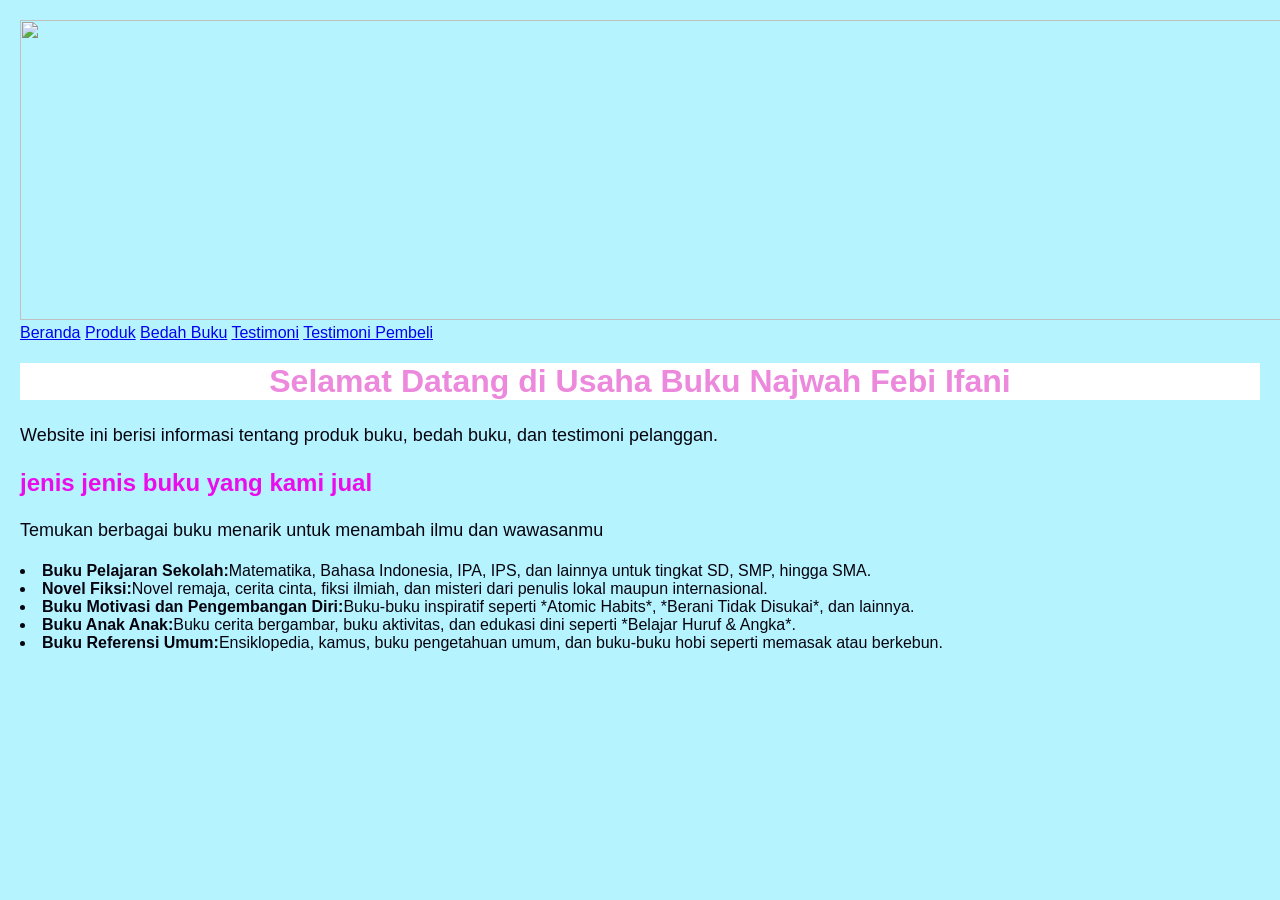
==== index.html @ 396cb2f4 "Add files via upload" ====
<!DOCTYPE html>
<html lang="id">
<head>
<meta charset="UTF-8">
<meta name="viewport" content="width=device-width, initial-
scale=1.0">
<title>Profil Usaha Buku Najwah Febi </title>
<link rel="stylesheet" href="style.css" />
</head>
<body>
    <header><img src="image/header 3.jpg" width="1312" height="300"></header>
<nav> <a href="index.html">Beranda</a>
    <a href="produk.html">Produk</a>
    <a href="bedah-buku.html">Bedah Buku</a>
    <a href="testimoni.html">Testimoni</a>
    <a href="tampil-testimoni.html">Testimoni Pembeli</a>
</nav>
<h1>Selamat Datang di Usaha Buku Najwah Febi Ifani</h1>
<p>Website ini berisi informasi tentang produk buku, bedah
buku, dan testimoni pelanggan.</p>
<h2>jenis jenis buku yang kami jual</h2>
<p>Temukan berbagai buku menarik untuk menambah ilmu dan wawasanmu </p>
<ul></ul> 
<li><strong>Buku Pelajaran Sekolah:</strong>Matematika, Bahasa Indonesia, IPA, IPS, dan lainnya untuk tingkat SD, SMP, hingga SMA.</li>
<li><strong>Novel Fiksi:</strong>Novel remaja, cerita cinta, fiksi ilmiah, dan misteri dari penulis lokal maupun internasional.</li>
<li><strong>Buku Motivasi dan Pengembangan Diri:</strong>Buku-buku inspiratif seperti *Atomic Habits*, *Berani Tidak Disukai*, dan lainnya.</li>
<li><strong>Buku Anak Anak:</strong>Buku cerita bergambar, buku aktivitas, dan edukasi dini seperti *Belajar Huruf & Angka*.</li>
<li><strong>Buku Referensi Umum:</strong>Ensiklopedia, kamus, buku pengetahuan umum, dan buku-buku hobi seperti memasak atau berkebun.</li>
</body>
</html>
---- style.css ----
body {
background-color: #b5f4ff;
font-family: Arial, sans-serif;
color: #07040f;
margin: 20px;
}
h1 {
color: #ec89dc;
text-align: center;
background-color: #ffffff;
}
h2 {
color: #eb0ceb;
text-align: left;
}
p {
font-size: 18px;
text-align: left;
line-height: 1.5;
}

.daftar-produk {
    display: grid;
    grid-template-columns: repeat(auto-fit,minmax(250px, 1fr));
    gap: 20px;
    padding: 20px;
    } 

.produk {
    background-color: #ffd3ff;
    border: 1px solid #ffffff;
    padding: 15px;
    border-radius: 10px;
    text-align: center;
    box-shadow: 0 2px 6px rgba(0 ,0, 0, 0.1);
    }

.produk img {
    width: 150px;
    height: auto;
    border-radius: 5px;
    margin-bottom: 10px;
    }

.produk h2 {
    font-size: 20px;
    color: #2c3e50;
    }

.produk h3 {
    font-size: 16px;
    color: #2c3e50;
    }

.harga {
    font-weight: bold;
    color: #27ae60;
    }

.deskripsi {
    font-size: 14px;
    color: #555;
    }
.artikel { 
   max-width: 700px;
   margin: auto;
   padding: 20px;
   background-color: #fdfdfd;
   font-family: 'Georgia', serif;
   line-height: 1.8;
 }
.artikel .penulis {
    font-style: italic;
    color: #666;
    margin-bottom: 20px;
    }
.artikel .sampul {
     width: 180px;
    float: right;
    margin: 0 0 20px 20px;
    border: 1px solid #ccc;
    box-shadow: 2px 2px 6px rgba(0,0,0,0.1);
    }
.artikel blockquote {
    font-style: italic; 
    padding-left: 20px;
    margin: 20px 0;
    border-left: 4px solid #999;
    color: #444;
    background-color: #f9f9f9; 
 }
.btn-kembali {
    display: inline-block;
    margin-top: 30px;
    padding: 10px 16px;
    background-color: #0066cc;
    color: white; 
    text-decoration: none;
    border-radius: 4px;
 }
.btn-kembali:hover {
    background-color: #004d99;
 }
 .formulir {
    max-width: 600px;
    margin: auto;
    padding: 20px;
    background-color: #fafafa;
    border-radius: 10px;
    box-shadow: 0 0 10px rgba(red, green, blue, alpha);
 }
 form label {
    display: block;
    margin-top: 10px;
    font-weight: bold;
 }
 form input,
 form select,
 form textarea {
    width: 100%;
    padding: 8px;
    margin-top: 5px;
    margin-bottom: 15px;
    border-radius: 5px;
    border: 1px solid #ccc;
 }
 form button {
    background-color: #3498db;
    color: white;
    padding: 10px 15px;
    border: none;
    border-radius: 5px;
    cursor: pointer;
 }
 form button:hover {
    background-color: #2980b9;
 }
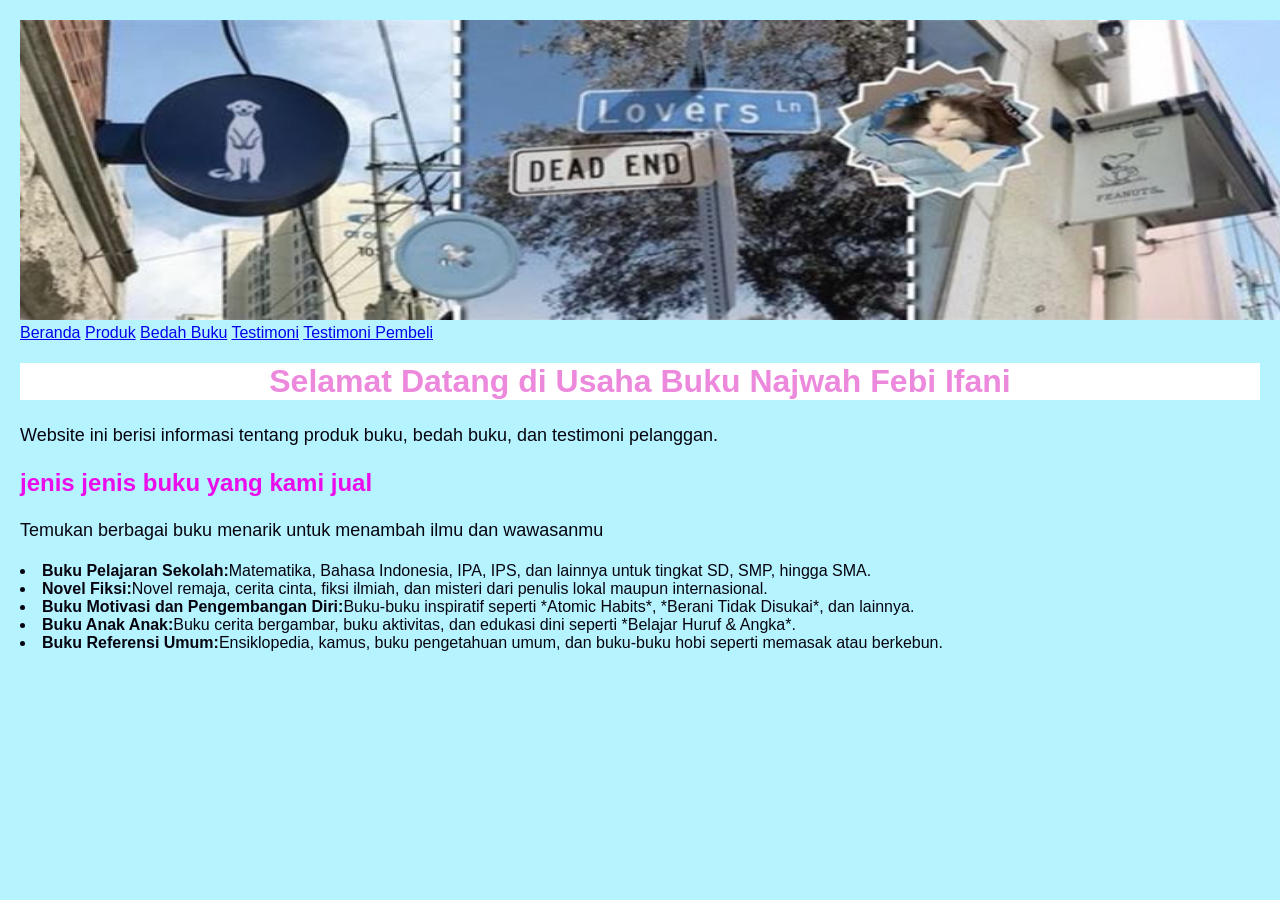
==== commit 13649f4a: "Update index.html" ====
--- a/index.html
+++ b/index.html
@@ -8,7 +8,7 @@
 <link rel="stylesheet" href="style.css" />
 </head>
 <body>
-    <header><img src="image/header 3.jpg" width="1312" height="300"></header>
+    <header><img src="header 3.jpg" width="1312" height="300"></header>
 <nav> <a href="index.html">Beranda</a>
     <a href="produk.html">Produk</a>
     <a href="bedah-buku.html">Bedah Buku</a>
@@ -29,3 +29,4 @@
 </body>
 </html>
 
+
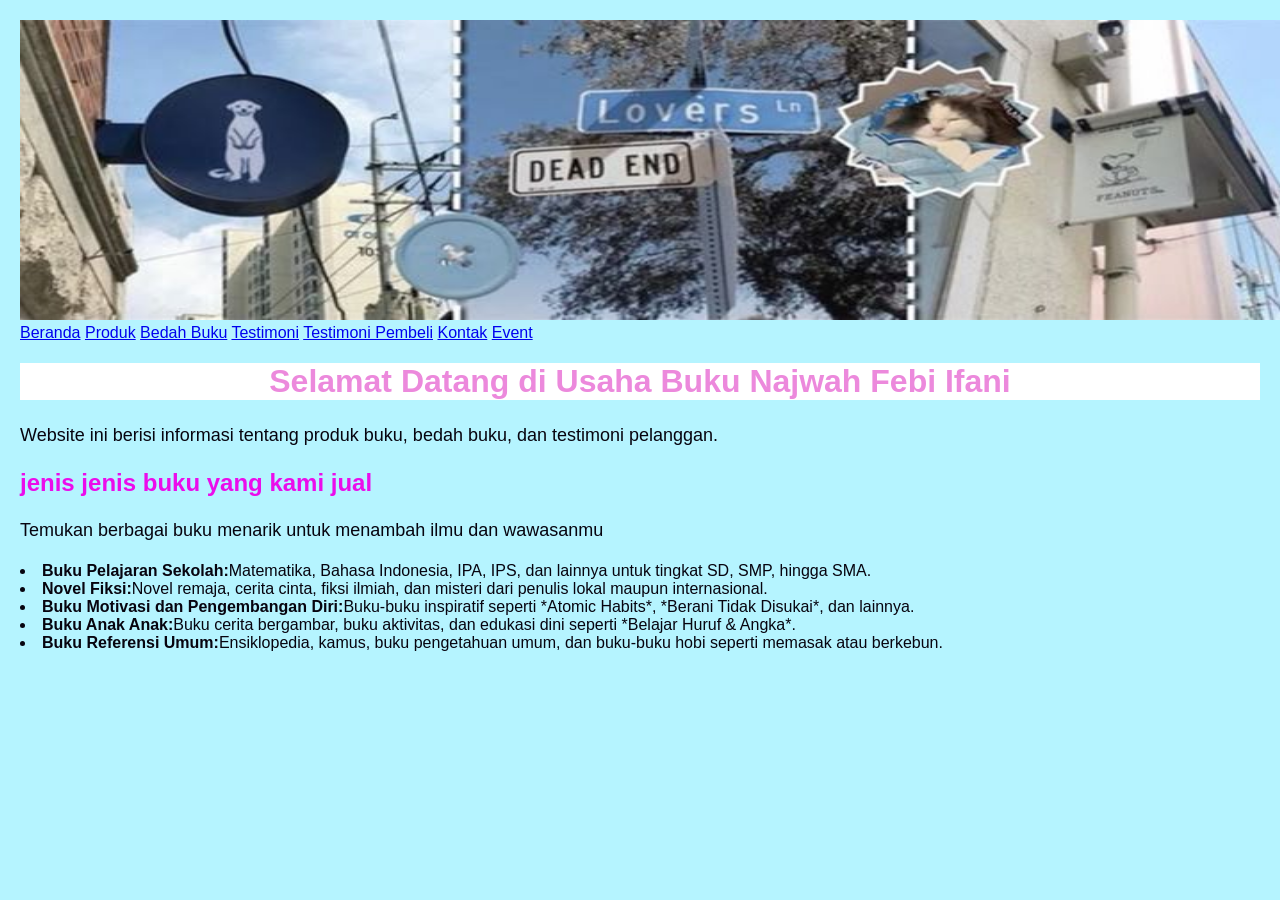
==== commit a1031098: "Update index.html" ====
--- a/index.html
+++ b/index.html
@@ -14,6 +14,8 @@
     <a href="bedah-buku.html">Bedah Buku</a>
     <a href="testimoni.html">Testimoni</a>
     <a href="tampil-testimoni.html">Testimoni Pembeli</a>
+    <a href="kontak.html">Kontak</a>
+    <a href="event.html">Event</a>
 </nav>
 <h1>Selamat Datang di Usaha Buku Najwah Febi Ifani</h1>
 <p>Website ini berisi informasi tentang produk buku, bedah
@@ -30,3 +32,4 @@
 </html>
 
 
+
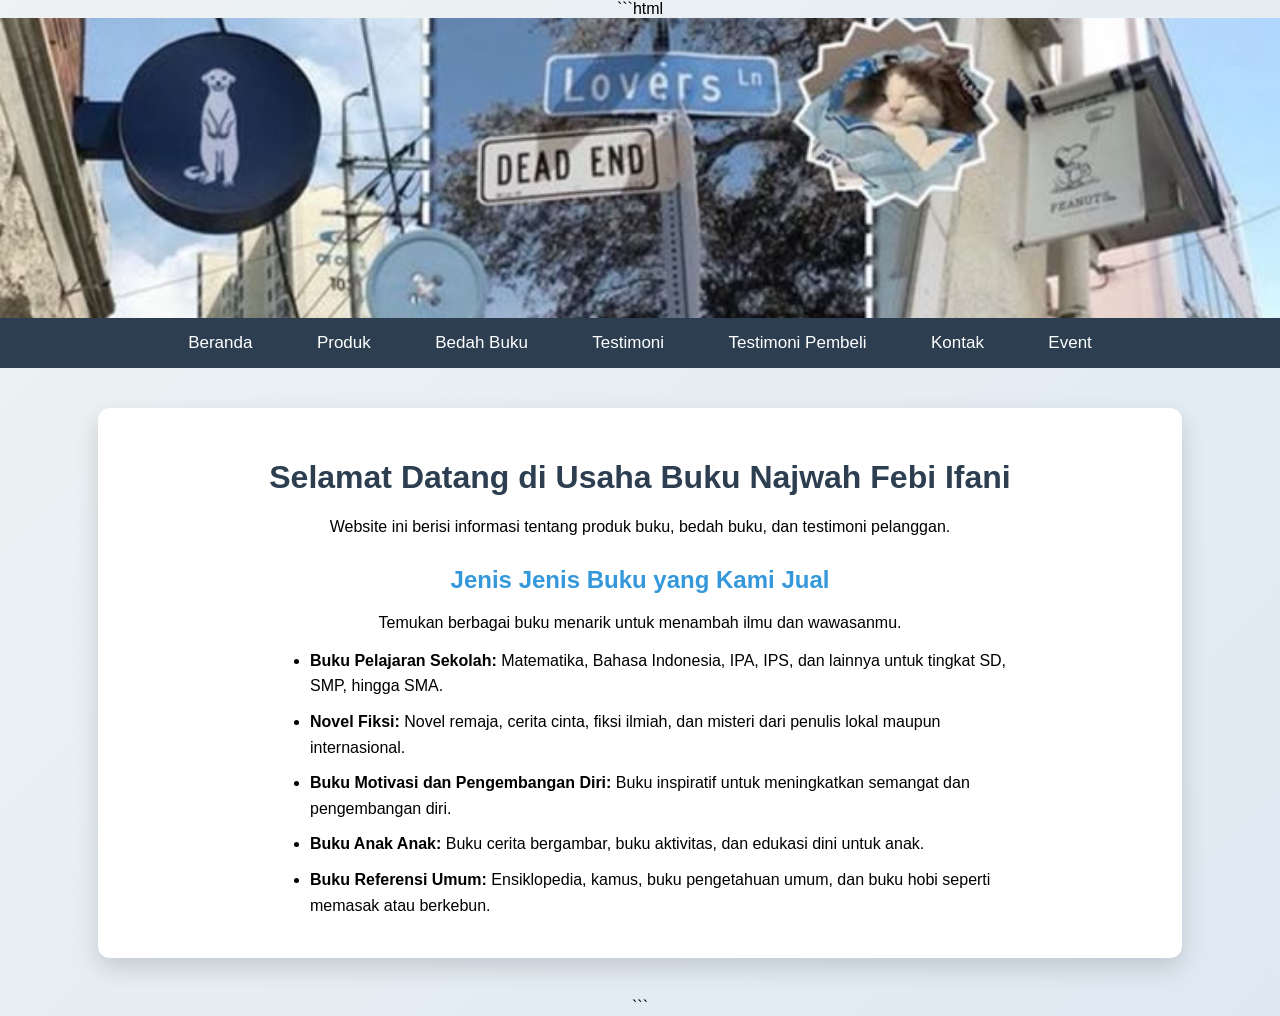
==== commit 8ac57dbc: "Update index.html" ====
--- a/index.html
+++ b/index.html
@@ -1,35 +1,142 @@
+```html
 <!DOCTYPE html>
 <html lang="id">
 <head>
 <meta charset="UTF-8">
-<meta name="viewport" content="width=device-width, initial-
-scale=1.0">
-<title>Profil Usaha Buku Najwah Febi </title>
-<link rel="stylesheet" href="style.css" />
+<meta name="viewport" content="width=device-width, initial-scale=1.0">
+<title>Profil Usaha Buku Najwah Febi</title>
+
+<style>
+
+/* BODY */
+body{
+font-family: Arial, sans-serif;
+margin:0;
+background:linear-gradient(135deg,#eef2f3,#dfe9f3);
+text-align:center;
+}
+
+/* HEADER */
+header img{
+width:100%;
+height:300px;
+object-fit:cover;
+}
+
+/* NAVBAR */
+nav{
+background:#2c3e50;
+padding:15px;
+position:sticky;
+top:0;
+}
+
+nav a{
+color:white;
+text-decoration:none;
+margin:0 15px;
+font-size:17px;
+padding:8px 15px;
+border-radius:6px;
+position:relative;
+transition:0.3s;
+}
+
+/* animasi hover */
+nav a:hover{
+background:#3498db;
+transform:translateY(-3px);
+box-shadow:0 5px 10px rgba(0,0,0,0.3);
+}
+
+/* kotak isi */
+.container{
+background:white;
+width:80%;
+margin:40px auto;
+padding:30px;
+border-radius:12px;
+box-shadow:0 10px 25px rgba(0,0,0,0.15);
+animation:muncul 1s ease;
+}
+
+/* animasi muncul */
+@keyframes muncul{
+from{
+opacity:0;
+transform:translateY(40px);
+}
+to{
+opacity:1;
+transform:translateY(0);
+}
+}
+
+h1{
+color:#2c3e50;
+}
+
+h2{
+color:#3498db;
+margin-top:30px;
+}
+
+ul{
+text-align:left;
+max-width:700px;
+margin:auto;
+}
+
+li{
+margin:10px 0;
+line-height:1.6;
+}
+
+</style>
 </head>
+
 <body>
-    <header><img src="header 3.jpg" width="1312" height="300"></header>
-<nav> <a href="index.html">Beranda</a>
-    <a href="produk.html">Produk</a>
-    <a href="bedah-buku.html">Bedah Buku</a>
-    <a href="testimoni.html">Testimoni</a>
-    <a href="tampil-testimoni.html">Testimoni Pembeli</a>
-    <a href="kontak.html">Kontak</a>
-    <a href="event.html">Event</a>
+
+<header>
+<img src="header 3.jpg">
+</header>
+
+<nav>
+<a href="index.html">Beranda</a>
+<a href="produk.html">Produk</a>
+<a href="bedah-buku.html">Bedah Buku</a>
+<a href="testimoni.html">Testimoni</a>
+<a href="tampil-testimoni.html">Testimoni Pembeli</a>
+<a href="kontak.html">Kontak</a>
+<a href="event.html">Event</a>
 </nav>
+
+<div class="container">
+
 <h1>Selamat Datang di Usaha Buku Najwah Febi Ifani</h1>
-<p>Website ini berisi informasi tentang produk buku, bedah
-buku, dan testimoni pelanggan.</p>
-<h2>jenis jenis buku yang kami jual</h2>
-<p>Temukan berbagai buku menarik untuk menambah ilmu dan wawasanmu </p>
-<ul></ul> 
-<li><strong>Buku Pelajaran Sekolah:</strong>Matematika, Bahasa Indonesia, IPA, IPS, dan lainnya untuk tingkat SD, SMP, hingga SMA.</li>
-<li><strong>Novel Fiksi:</strong>Novel remaja, cerita cinta, fiksi ilmiah, dan misteri dari penulis lokal maupun internasional.</li>
-<li><strong>Buku Motivasi dan Pengembangan Diri:</strong>Buku-buku inspiratif seperti *Atomic Habits*, *Berani Tidak Disukai*, dan lainnya.</li>
-<li><strong>Buku Anak Anak:</strong>Buku cerita bergambar, buku aktivitas, dan edukasi dini seperti *Belajar Huruf & Angka*.</li>
-<li><strong>Buku Referensi Umum:</strong>Ensiklopedia, kamus, buku pengetahuan umum, dan buku-buku hobi seperti memasak atau berkebun.</li>
+
+<p>Website ini berisi informasi tentang produk buku, bedah buku, dan testimoni pelanggan.</p>
+
+<h2>Jenis Jenis Buku yang Kami Jual</h2>
+
+<p>Temukan berbagai buku menarik untuk menambah ilmu dan wawasanmu.</p>
+
+<ul>
+
+<li><strong>Buku Pelajaran Sekolah:</strong> Matematika, Bahasa Indonesia, IPA, IPS, dan lainnya untuk tingkat SD, SMP, hingga SMA.</li>
+
+<li><strong>Novel Fiksi:</strong> Novel remaja, cerita cinta, fiksi ilmiah, dan misteri dari penulis lokal maupun internasional.</li>
+
+<li><strong>Buku Motivasi dan Pengembangan Diri:</strong> Buku inspiratif untuk meningkatkan semangat dan pengembangan diri.</li>
+
+<li><strong>Buku Anak Anak:</strong> Buku cerita bergambar, buku aktivitas, dan edukasi dini untuk anak.</li>
+
+<li><strong>Buku Referensi Umum:</strong> Ensiklopedia, kamus, buku pengetahuan umum, dan buku hobi seperti memasak atau berkebun.</li>
+
+</ul>
+
+</div>
+
 </body>
 </html>
-
-
-
+```
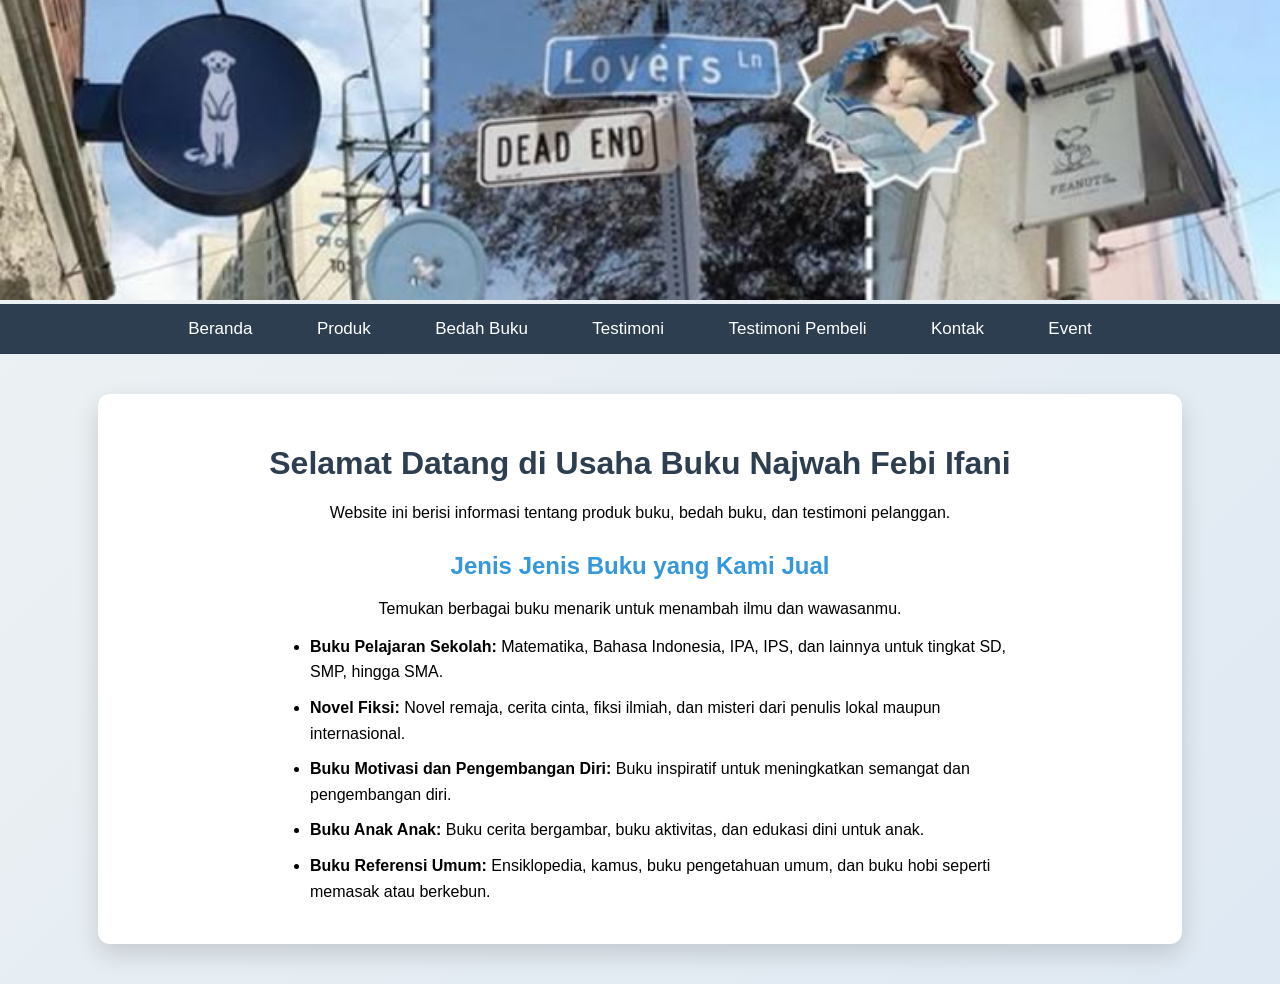
==== commit 40cb11e7: "Update index.html" ====
--- a/index.html
+++ b/index.html
@@ -1,4 +1,3 @@
-```html
 <!DOCTYPE html>
 <html lang="id">
 <head>
@@ -139,4 +138,4 @@
 
 </body>
 </html>
-```
+
